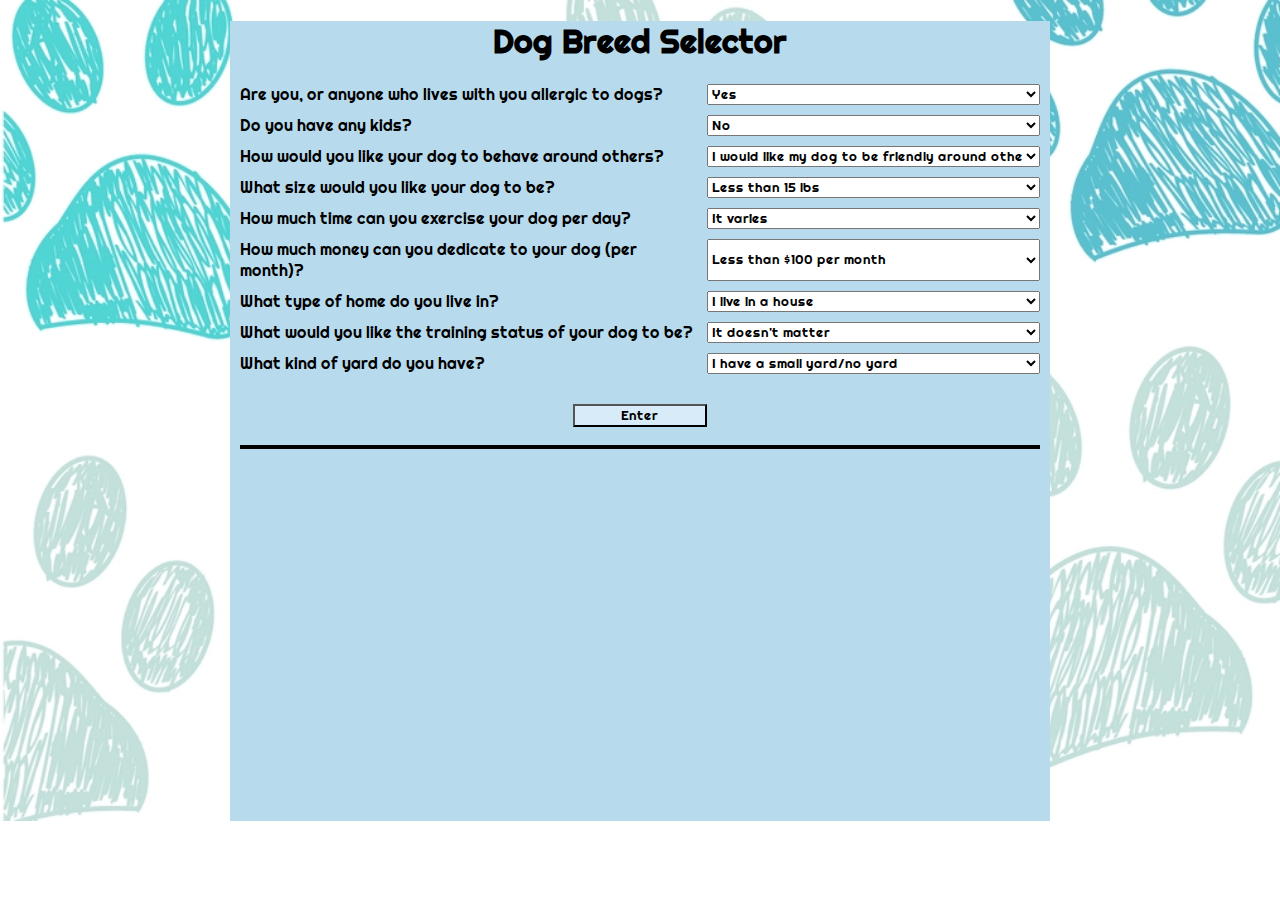
==== entry.html @ 832659be "Merge branch 'main' of https://github.com/steyoo25/DogSelector" ====
<!DOCTYPE html>
<html lang="en">
<head>
    <meta charset="UTF-8">
    <meta http-equiv="X-UA-Compatible" content="IE=edge">
    <meta name="viewport" content="width=device-width, initial-scale=1.0">
    <title>Entry Screen</title>
    <link rel="stylesheet" href="style.css">
    <link href="https://fonts.googleapis.com/css2?family=Righteous&display=swap" rel="stylesheet">
</head>
<body>
    <h1>Dog Breed Selector</h1>
    <div class = "twocolumn">
        <label>Are you, or anyone who lives with you allergic to dogs? </label>
        <select id = "allergies">
            <option value = true>Yes</option>
            <option value = false>No</option>
        </select>
        <label>Do you have any kids?</label>
        <select id = "kids">
            <option value = false>No</option>
            <option value = "vYoung">Yes, infant/toddler</option>
            <option value = "young">Yes, between 6-12 years</option>
            <option value = "mature">Yes, older than 12 years</option>
        </select>
        <label>How would you like your dog to behave around others?</label>
        <select id = "personality">
            <option value = "friendly">I would like my dog to be friendly around others</option>
            <option value = "aggressive">I would like my dog to be more protective/cautious around others</option>        </select>
        <label>What size would you like your dog to be?</label>
        <select id = "weightRange">
            <option value = "vSmall">Less than 15 lbs</option>
            <option value = "small">Between 15 and 30 lbs</option>
            <option value = "medium">Between 30 and 75 lbs</option>
            <option value = "large">More than 75 lbs</option>
        </select>
        <label>How much time can you exercise your dog per day?</label>
        <select id = "time">
            <option value = "random">It varies</option>
            <option value = "lessthan1hr">Less than 1 hour</option>
            <option value = "fewHrs">1-2 hrs per day</option>
            <option value = "coupleHrs">More than 2 hrs</option>
        </select>
        <label>How much money can you dedicate to your dog (per month)?</label>
        <select id = "cost">
            <option value = "less100">Less than $100 per month</option>
            <option value = "between100300">Between $100 to $300 monthly</option>
            <option value = "more300">More than $300 per month</option>
        </select>
        <label>What type of home do you live in?</label>
        <select id = "homeType">
            <option value = "house">I live in a house</option>
            <option value = "apartment">I live in an apartment</option>
        </select>
        <label>What would you like the training status of your dog to be?</label>
        <select id = "training">
            <option value = "idc">It doesn't matter</option>
            <option value = "easy">Easy to train</option>
        </select>
        <label>What kind of yard do you have?</label>
        <select id = "yard">
            <option value = "smallNone">I have a small yard/no yard</option>
            <option value = "big">I have a big yard</option>
        </select>
    </div>
    <div class = "button">
        <button>Enter</button>
    </div>
<hr>
    <div class = "suggested">
        <h2></h2> <!--We Suggest You Get:-->
         <!--Create an img element with the suggested class!!! (Dog photo)-->
        <h3></h3> <!--Dog breed-->
        <h4></h4> <!--According to AKC.org: -->
        <div class = "desc">
             <!--Info on breed-->
        </div>
    </div>
---- style.css ----
html {
    background: url("printbg.webp") no-repeat;
    background-size: cover;
}

body {
    font-family: 'Righteous';
    width: 800px;
    background-color: rgb(184, 218, 237);
    margin: 0 auto;
    padding: 0 10px;
    height: 800px;
}

/* Formatting for Questionairre*/
.twocolumn {
    display : grid;
    column-gap: 10px;
    row-gap: 10px;
    border: 10px;
    font-size: 14px;
    grid-template-columns: auto auto;
}

h1 {
    font-family: 'Righteous';
    text-align: center;
    font-size : 35;
}

button {
    font-family: 'Righteous';
    background-color: rgb(215, 235, 248);
    width: 10em;
    margin: 30px 10px 10px 10px;
}

.button {
    display: flex;
    align-items: center;
    justify-content: center;
    row-gap: 10px;
}

.twocolumn {
    display: grid;
    font-size: 14px;
    grid-template-columns: auto auto;
}

label {
    font-size: 16px;
}

select {
    font-family: 'Righteous';
    width: 25em;
}
/*Questionairre Ends*/

hr {
    border: 2px solid black;
    background-color: black;
}

/* Formatting for Suggested Breed */
.suggested {
    display: grid;
    grid-template-columns: repeat(3, 1fr);
    margin-top: 0;
    margin-bottom: 0;
    line-height: 10%
}

h2 {
    padding: 10px, 0;
    grid-column: 1/3;
    grid-row: 1;
    font-size: 28px;
}

img {
    width: 200px;
    height: 200px;
    grid-column: 1;
    grid-row: 2 / 10;
}

h3 {
    grid-column: 2;
    grid-row: 2 / 3;
    font-size: 23px;
}

h4 {
    font-weight: normal;
    font-style: italic;
    grid-column: 2;
    grid-row: 3 / 4;
    font-size: 16px;
}

.desc {
    grid-column: 2;
    grid-row: 4;
    word-break: break-all;
    line-height: 16px;
    font-size: 14px;
    width: 20em;
}
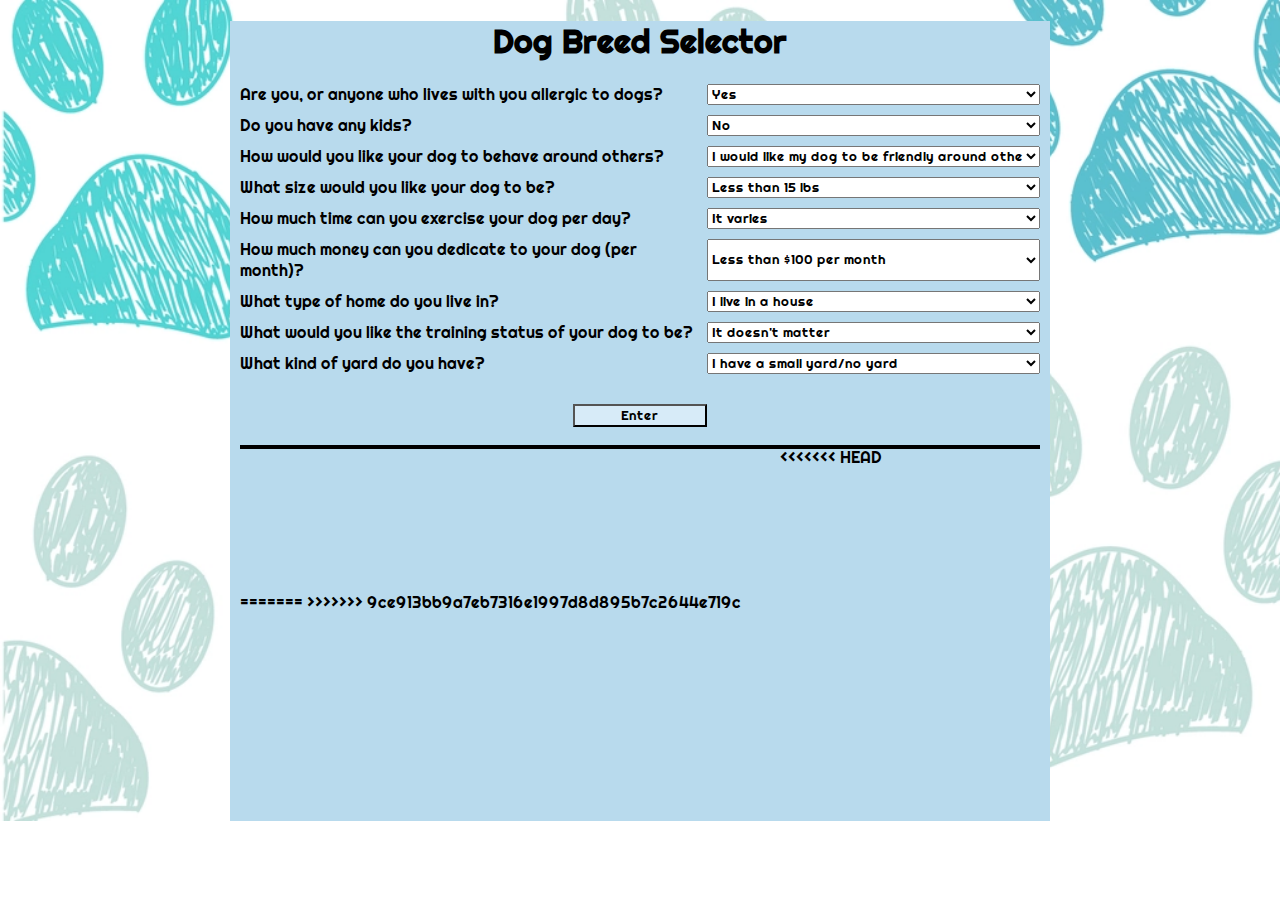
==== commit 9b8ad4aa: "." ====
--- a/entry.html
+++ b/entry.html
@@ -1,78 +1,90 @@
 <!DOCTYPE html>
 <html lang="en">
+
 <head>
     <meta charset="UTF-8">
     <meta http-equiv="X-UA-Compatible" content="IE=edge">
     <meta name="viewport" content="width=device-width, initial-scale=1.0">
     <title>Entry Screen</title>
-    <link rel="stylesheet" href="style.css">
+    <link rel="stylesheet" href="styles/style.css">
     <link href="https://fonts.googleapis.com/css2?family=Righteous&display=swap" rel="stylesheet">
 </head>
+
 <body>
     <h1>Dog Breed Selector</h1>
-    <div class = "twocolumn">
+    <div class="twocolumn">
         <label>Are you, or anyone who lives with you allergic to dogs? </label>
         <select id = "allergies">
-            <option value = true>Yes</option>
-            <option value = false>No</option>
+            <option value = "true">Yes</option>
+            <option value = "false">No</option>
         </select>
         <label>Do you have any kids?</label>
         <select id = "kids">
-            <option value = false>No</option>
+            <option value = "false">No</option>
             <option value = "vYoung">Yes, infant/toddler</option>
             <option value = "young">Yes, between 6-12 years</option>
             <option value = "mature">Yes, older than 12 years</option>
         </select>
         <label>How would you like your dog to behave around others?</label>
-        <select id = "personality">
-            <option value = "friendly">I would like my dog to be friendly around others</option>
-            <option value = "aggressive">I would like my dog to be more protective/cautious around others</option>        </select>
+        <select id="personality">
+            <option value="friendly">I would like my dog to be friendly around others</option>
+            <option value="aggressive">I would like my dog to be more protective/cautious around others</option>
+        </select>
         <label>What size would you like your dog to be?</label>
-        <select id = "weightRange">
-            <option value = "vSmall">Less than 15 lbs</option>
-            <option value = "small">Between 15 and 30 lbs</option>
-            <option value = "medium">Between 30 and 75 lbs</option>
-            <option value = "large">More than 75 lbs</option>
+        <select id="weightRange">
+            <option value="vSmall">Less than 15 lbs</option>
+            <option value="small">Between 15 and 30 lbs</option>
+            <option value="medium">Between 30 and 75 lbs</option>
+            <option value="large">More than 75 lbs</option>
         </select>
         <label>How much time can you exercise your dog per day?</label>
-        <select id = "time">
-            <option value = "random">It varies</option>
-            <option value = "lessthan1hr">Less than 1 hour</option>
-            <option value = "fewHrs">1-2 hrs per day</option>
-            <option value = "coupleHrs">More than 2 hrs</option>
+        <select id="time">
+            <option value="random">It varies</option>
+            <option value="lessthan1hr">Less than 1 hour</option>
+            <option value="fewHrs">1-2 hrs per day</option>
+            <option value="coupleHrs">More than 2 hrs</option>
         </select>
         <label>How much money can you dedicate to your dog (per month)?</label>
-        <select id = "cost">
-            <option value = "less100">Less than $100 per month</option>
-            <option value = "between100300">Between $100 to $300 monthly</option>
-            <option value = "more300">More than $300 per month</option>
+        <select id="cost">
+            <option value="less100">Less than $100 per month</option>
+            <option value="between100300">Between $100 to $300 monthly</option>
+            <option value="more300">More than $300 per month</option>
         </select>
         <label>What type of home do you live in?</label>
-        <select id = "homeType">
-            <option value = "house">I live in a house</option>
-            <option value = "apartment">I live in an apartment</option>
+        <select id="homeType">
+            <option value="house">I live in a house</option>
+            <option value="apartment">I live in an apartment</option>
         </select>
         <label>What would you like the training status of your dog to be?</label>
-        <select id = "training">
-            <option value = "idc">It doesn't matter</option>
-            <option value = "easy">Easy to train</option>
+        <select id="training">
+            <option value="idc">It doesn't matter</option>
+            <option value="easy">Easy to train</option>
         </select>
         <label>What kind of yard do you have?</label>
-        <select id = "yard">
-            <option value = "smallNone">I have a small yard/no yard</option>
-            <option value = "big">I have a big yard</option>
+        <select id="yard">
+            <option value="smallNone">I have a small yard/no yard</option>
+            <option value="big">I have a big yard</option>
         </select>
     </div>
-    <div class = "button">
+    <div class="button">
         <button>Enter</button>
     </div>
-<hr>
-    <div class = "suggested">
-        <h2></h2> <!--We Suggest You Get:-->
-         <!--Create an img element with the suggested class!!! (Dog photo)-->
-        <h3></h3> <!--Dog breed-->
-        <h4></h4> <!--According to AKC.org: -->
-        <div class = "desc">
-             <!--Info on breed-->
+    <hr>
+    <div class="suggested">
+        <h2></h2>
+        <!--We Suggest You Get:-->
+        <!--Create an img element with the suggested class!!! (Dog photo)-->
+        <h3></h3>
+        <!--Dog breed-->
+        <h4></h4>
+        <!--According to AKC.org: -->
+        <div class="desc">
+            <!--Info on breed-->
         </div>
-    </div>+<<<<<<< HEAD
+    <script src = "userInput.js"></script>
+    </div>
+=======
+    </div>
+    <script src="userInput.js"></script>
+>>>>>>> 9ce913bb9a7eb7316e1997d8d895b7c2644e719c
--- a/styles/style.css
+++ b/styles/style.css
@@ -0,0 +1,110 @@
+html {
+    background: url("../images/printbg.webp") no-repeat;
+    background-size: cover;
+}
+
+body {
+    font-family: 'Righteous';
+    width: 800px;
+    background-color: rgb(184, 218, 237);
+    margin: 0 auto;
+    padding: 0 10px;
+    height: 800px;
+}
+
+/* Formatting for Questionairre*/
+.twocolumn {
+    display : grid;
+    column-gap: 10px;
+    row-gap: 10px;
+    border: 10px;
+    font-size: 14px;
+    grid-template-columns: auto auto;
+}
+
+h1 {
+    font-family: 'Righteous';
+    text-align: center;
+    font-size : 35;
+}
+
+button {
+    font-family: 'Righteous';
+    background-color: rgb(215, 235, 248);
+    width: 10em;
+    margin: 30px 10px 10px 10px;
+}
+
+.button {
+    display: flex;
+    align-items: center;
+    justify-content: center;
+    row-gap: 10px;
+}
+
+.twocolumn {
+    display: grid;
+    font-size: 14px;
+    grid-template-columns: auto auto;
+}
+
+label {
+    font-size: 16px;
+}
+
+select {
+    font-family: 'Righteous';
+    width: 25em;
+}
+/*Questionairre Ends*/
+
+hr {
+    border: 2px solid black;
+    background-color: black;
+}
+
+/* Formatting for Suggested Breed */
+.suggested {
+    display: grid;
+    grid-template-columns: repeat(3, 1fr);
+    margin-top: 0;
+    margin-bottom: 0;
+    line-height: 10%
+}
+
+h2 {
+    padding: 10px, 0;
+    grid-column: 1/3;
+    grid-row: 1;
+    font-size: 28px;
+}
+
+img {
+    width: 200px;
+    height: 200px;
+    grid-column: 1;
+    grid-row: 2 / 10;
+}
+
+h3 {
+    grid-column: 2;
+    grid-row: 2 / 3;
+    font-size: 23px;
+}
+
+h4 {
+    font-weight: normal;
+    font-style: italic;
+    grid-column: 2;
+    grid-row: 3 / 4;
+    font-size: 16px;
+}
+
+.desc {
+    grid-column: 2;
+    grid-row: 4;
+    word-break: break-all;
+    line-height: 16px;
+    font-size: 14px;
+    width: 20em;
+}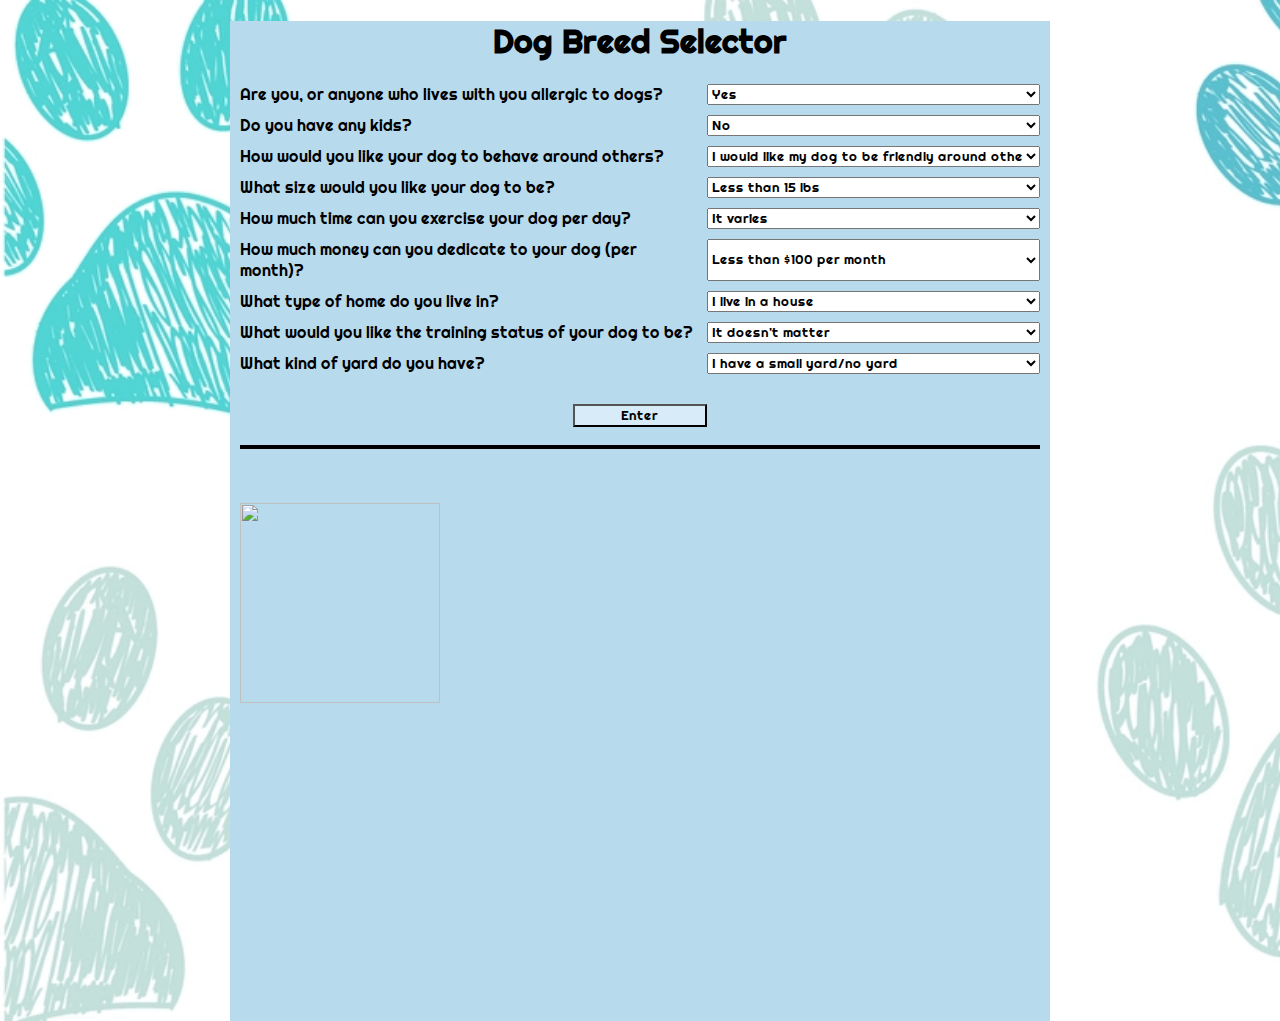
==== commit cef93c37: "final" ====
--- a/entry.html
+++ b/entry.html
@@ -76,15 +76,10 @@
         <!--Create an img element with the suggested class!!! (Dog photo)-->
         <h3></h3>
         <!--Dog breed-->
-        <h4></h4>
+        <img src="">
         <!--According to AKC.org: -->
         <div class="desc">
             <!--Info on breed-->
         </div>
-<<<<<<< HEAD
     <script src = "userInput.js"></script>
-    </div>
-=======
-    </div>
-    <script src="userInput.js"></script>
->>>>>>> 9ce913bb9a7eb7316e1997d8d895b7c2644e719c
+    </div>--- a/styles/style.css
+++ b/styles/style.css
@@ -9,7 +9,7 @@
     background-color: rgb(184, 218, 237);
     margin: 0 auto;
     padding: 0 10px;
-    height: 800px;
+    height: 1000px;
 }
 
 /* Formatting for Questionairre*/
